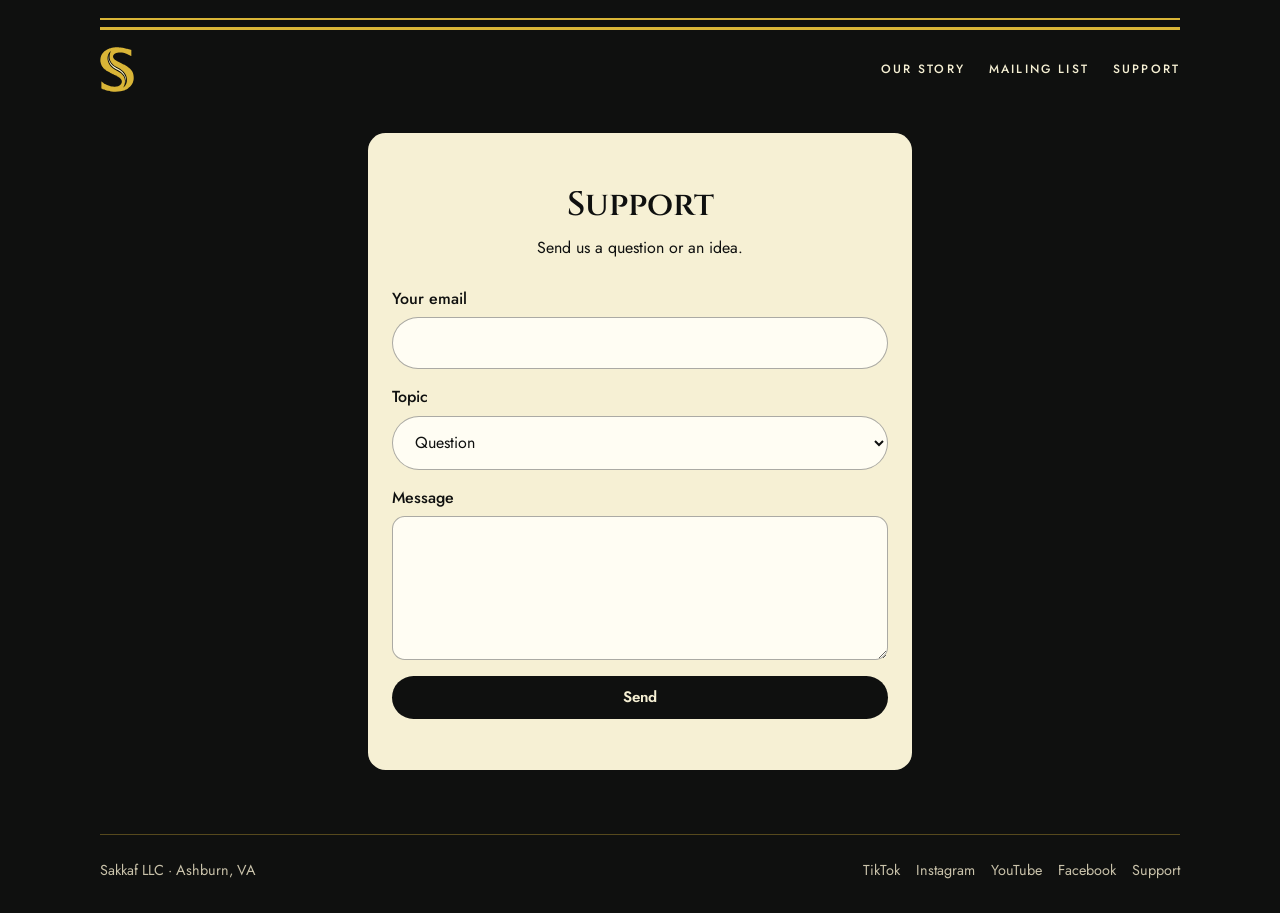
==== support.html @ 7d020c5b "Restyle site with new S logo and bag theme; add support page Remove product listings until launch.  " ====
<!DOCTYPE html>
<html lang="en">
  <head>
    <meta charset="UTF-8" />
    <meta name="viewport" content="width=device-width, initial-scale=1.0" />
    <title>Support | SAKKAF</title>
    <meta name="description" content="Contact Sakkaf Coffee &amp; Tea." />
    <meta name="theme-color" content="#0f100f" />
    <link rel="icon" href="/assets/sakkaf-mark.svg" type="image/svg+xml" />
    <link rel="stylesheet" href="/assets/theme.css" />
  </head>
  <body>
    <div class="wrap rules" aria-hidden="true"></div>
    <header class="wrap nav">
      <a href="/" aria-label="Sakkaf home"><img src="/assets/sakkaf-mark.svg" alt="" /></a>
      <nav aria-label="Primary">
        <a href="/#story">Our story</a>
        <a href="/#list">Mailing list</a>
        <a href="/support">Support</a>
      </nav>
    </header>

    <main class="wrap">
      <div class="card support" id="contact">
        <h2>Support</h2>
        <p>Send us a question or an idea.</p>
        <form action="https://formspree.io/f/xvkabewz" method="POST">
          <input type="hidden" name="app" value="Sakkaf Coffee website" />
          <input type="hidden" name="version" id="version" value="" />
          <label>Your email <input type="email" name="email" autocomplete="email" required /></label>
          <label>Topic
            <select name="topic" id="topic">
              <option value="question">Question</option>
              <option value="problem">Problem</option>
              <option value="feature">Feature idea</option>
            </select>
          </label>
          <label>Message <textarea name="message" required></textarea></label>
          <button class="btn" type="submit">Send</button>
        </form>
      </div>
    </main>

    <footer class="wrap foot">
      <p>Sakkaf LLC · Ashburn, VA</p>
      <nav aria-label="Social media and support">
        <a href="https://www.tiktok.com/@sakkaf.com" target="_blank" rel="noopener noreferrer">TikTok</a>
        <a href="https://www.instagram.com/sakkaf_coffee" target="_blank" rel="noopener noreferrer">Instagram</a>
        <a href="https://www.youtube.com/@sakkaf_coffee" target="_blank" rel="noopener noreferrer">YouTube</a>
        <a href="https://www.facebook.com/people/Sakkaf/61590856212764" target="_blank" rel="noopener noreferrer">Facebook</a>
        <a href="/support">Support</a>
      </nav>
    </footer>

    <script>
      (function () {
        const params = new URLSearchParams(location.search);
        const topic = document.getElementById("topic");
        const wanted = params.get("topic");
        if (Array.from(topic.options).some((o) => o.value === wanted)) topic.value = wanted;
        document.getElementById("version").value = params.get("v") || "";
      })();
    </script>
  </body>
</html>
---- assets/theme.css ----
@import url("https://fonts.googleapis.com/css2?family=Cinzel:wght@500;600&family=Jost:ital,wght@0,400;0,500;0,600;1,400&display=swap");

*, *::before, *::after { box-sizing: border-box; margin: 0; padding: 0; }

:root {
  --ink: #0f100f;
  --gold: #d9b537;
  --gold-soft: #e6c85c;
  --cream: #f6f0d4;
  --muted: #c9c2aa;
  --line: rgba(217, 181, 55, 0.35);
}

html { scroll-behavior: smooth; }

body {
  min-height: 100vh;
  display: flex;
  flex-direction: column;
  font-family: Jost, "Avenir Next", "Segoe UI", sans-serif;
  line-height: 1.55;
  background: var(--ink);
  color: var(--cream);
}

a { color: inherit; text-decoration: none; }
a:focus-visible, button:focus-visible, input:focus-visible, select:focus-visible, textarea:focus-visible {
  outline: 2px solid var(--gold); outline-offset: 3px;
}

.wrap { width: min(1080px, calc(100% - 2.5rem)); margin: 0 auto; }

.rules { padding-top: 1.1rem; }
.rules::before, .rules::after { content: ""; display: block; background: var(--gold); }
.rules::before { height: 2px; margin-bottom: 7px; }
.rules::after { height: 3px; }

.nav { display: flex; align-items: center; justify-content: space-between; gap: 1rem; padding: 1.1rem 0; }
.nav img { width: 2.1rem; display: block; }
.nav nav { display: flex; flex-wrap: wrap; gap: 1.5rem; font-size: 0.75rem; font-weight: 500; letter-spacing: 0.18em; text-transform: uppercase; }
.nav nav a:hover, .foot a:hover { color: var(--gold); }

main { flex: 1; }

h1, h2 { font-family: Cinzel, Georgia, serif; font-weight: 600; color: var(--gold); line-height: 1.2; }
h2 { font-size: clamp(1.5rem, 3.4vw, 2.1rem); }

.hero { display: flex; flex-direction: column; align-items: center; text-align: center; padding: 2.5rem 0 4.5rem; }
.hero .mark { width: min(38vw, 190px); }
.hero h1 { width: min(100%, 560px); margin-top: 2.2rem; }
.hero h1 img { display: block; width: 100%; }
.subtitle { margin-top: 0.9rem; color: var(--gold); font-size: clamp(1.15rem, 3.6vw, 1.9rem); letter-spacing: 0.08em; text-transform: uppercase; }
.lede { max-width: 34rem; margin-top: 1.6rem; font-size: 1.15rem; }
.short-rule { width: 4rem; height: 2px; margin-top: 2rem; background: var(--gold); }
.note { margin-top: 1.4rem; color: var(--muted); font-size: 0.8rem; font-weight: 500; letter-spacing: 0.2em; text-transform: uppercase; }

.btn {
  display: inline-block; padding: 0.85rem 1.5rem; border: 0; border-radius: 999px;
  background: var(--gold); color: var(--ink); font: 600 0.95rem/1 Jost, sans-serif; cursor: pointer;
}
.btn:hover { background: var(--gold-soft); }
.btn:disabled { opacity: 0.55; cursor: not-allowed; }
.hero .btn { margin-top: 1.8rem; }

.band { padding: 4rem 0; border-top: 1px solid var(--line); text-align: center; }
.band p { max-width: 36rem; margin: 1rem auto 0; color: var(--muted); font-size: 1.08rem; }
.band .story { color: var(--cream); font-style: italic; font-size: 1.3rem; }

.card { padding: 3.2rem 1.5rem; border-radius: 1.1rem; background: var(--cream); color: var(--ink); text-align: center; }
.card h2 { color: var(--ink); }
.card p { margin-top: 0.7rem; }
.list { padding: 1rem 0 4rem; }

.signup-form { display: flex; gap: 0.6rem; max-width: 32rem; margin: 1.5rem auto 0; }
.signup-form input { flex: 1; min-width: 0; }
input, select, textarea {
  padding: 0.85rem 1.1rem; border: 1px solid rgba(15, 16, 15, 0.35); border-radius: 999px;
  background: #fffdf3; color: var(--ink); font: 400 1rem Jost, sans-serif;
}
.card .btn { background: var(--ink); color: var(--cream); }
.signup-feedback { min-height: 1.55rem; }
.signup-feedback[data-state="error"] { color: #8a2f12; }

.support { max-width: 34rem; margin: 1.5rem auto 4rem; }
.support form { display: grid; gap: 1rem; margin-top: 1.6rem; text-align: left; }
.support label { display: grid; gap: 0.35rem; font-weight: 500; }
.support textarea { border-radius: 0.8rem; min-height: 9rem; resize: vertical; }

.foot { display: flex; flex-wrap: wrap; justify-content: space-between; gap: 1rem; padding: 1.5rem 0 2rem; border-top: 1px solid var(--line); color: var(--muted); font-size: 0.9rem; }
.foot nav { display: flex; flex-wrap: wrap; gap: 1rem; }

.sr-only { position: absolute; width: 1px; height: 1px; margin: -1px; overflow: hidden; clip: rect(0 0 0 0); white-space: nowrap; }

@media (max-width: 560px) {
  .signup-form { flex-direction: column; }
}
@media (prefers-reduced-motion: reduce) { html { scroll-behavior: auto; } }
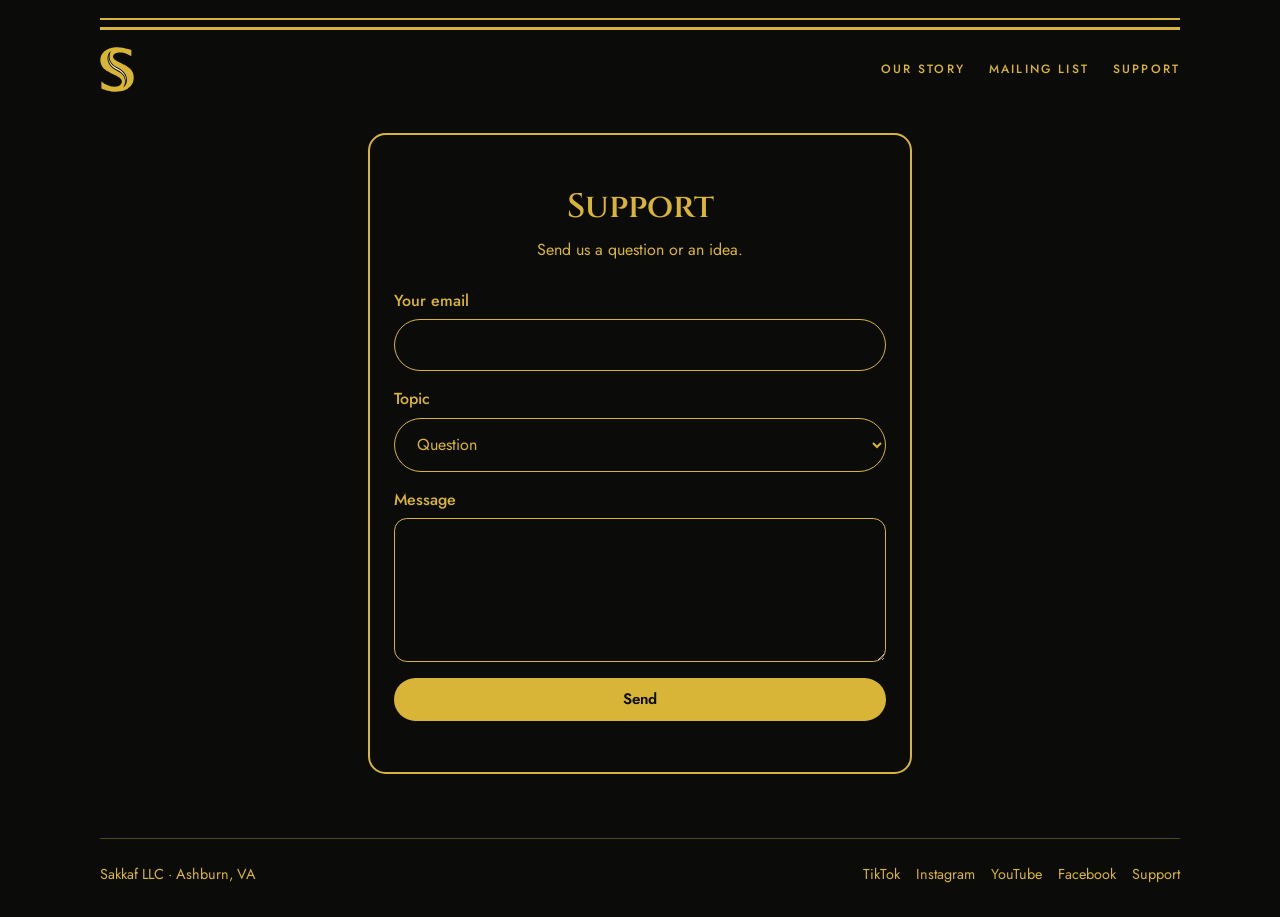
==== commit 26039c61: "Switch site theme to gold and black Co-Authored-By: Claude Sonnet 5.5 <noreply@anthropic.com>" ====
--- a/support.html
+++ b/support.html
@@ -5,7 +5,7 @@
     <meta name="viewport" content="width=device-width, initial-scale=1.0" />
     <title>Support | SAKKAF</title>
     <meta name="description" content="Contact Sakkaf Coffee &amp; Tea." />
-    <meta name="theme-color" content="#0f100f" />
+    <meta name="theme-color" content="#0b0b0a" />
     <link rel="icon" href="/assets/sakkaf-mark.svg" type="image/svg+xml" />
     <link rel="stylesheet" href="/assets/theme.css" />
   </head>
--- a/assets/theme.css
+++ b/assets/theme.css
@@ -3,11 +3,9 @@
 *, *::before, *::after { box-sizing: border-box; margin: 0; padding: 0; }
 
 :root {
-  --ink: #0f100f;
+  --ink: #0b0b0a;
   --gold: #d9b537;
   --gold-soft: #e6c85c;
-  --cream: #f6f0d4;
-  --muted: #c9c2aa;
   --line: rgba(217, 181, 55, 0.35);
 }
 
@@ -20,7 +18,7 @@
   font-family: Jost, "Avenir Next", "Segoe UI", sans-serif;
   line-height: 1.55;
   background: var(--ink);
-  color: var(--cream);
+  color: var(--gold);
 }
 
 a { color: inherit; text-decoration: none; }
@@ -38,7 +36,7 @@
 .nav { display: flex; align-items: center; justify-content: space-between; gap: 1rem; padding: 1.1rem 0; }
 .nav img { width: 2.1rem; display: block; }
 .nav nav { display: flex; flex-wrap: wrap; gap: 1.5rem; font-size: 0.75rem; font-weight: 500; letter-spacing: 0.18em; text-transform: uppercase; }
-.nav nav a:hover, .foot a:hover { color: var(--gold); }
+.nav nav a:hover, .foot a:hover { color: var(--gold-soft); text-decoration: underline; }
 
 main { flex: 1; }
 
@@ -52,7 +50,7 @@
 .subtitle { margin-top: 0.9rem; color: var(--gold); font-size: clamp(1.15rem, 3.6vw, 1.9rem); letter-spacing: 0.08em; text-transform: uppercase; }
 .lede { max-width: 34rem; margin-top: 1.6rem; font-size: 1.15rem; }
 .short-rule { width: 4rem; height: 2px; margin-top: 2rem; background: var(--gold); }
-.note { margin-top: 1.4rem; color: var(--muted); font-size: 0.8rem; font-weight: 500; letter-spacing: 0.2em; text-transform: uppercase; }
+.note { margin-top: 1.4rem; color: var(--gold); font-size: 0.8rem; font-weight: 500; letter-spacing: 0.2em; text-transform: uppercase; }
 
 .btn {
   display: inline-block; padding: 0.85rem 1.5rem; border: 0; border-radius: 999px;
@@ -63,30 +61,30 @@
 .hero .btn { margin-top: 1.8rem; }
 
 .band { padding: 4rem 0; border-top: 1px solid var(--line); text-align: center; }
-.band p { max-width: 36rem; margin: 1rem auto 0; color: var(--muted); font-size: 1.08rem; }
-.band .story { color: var(--cream); font-style: italic; font-size: 1.3rem; }
+.band p { max-width: 36rem; margin: 1rem auto 0; font-size: 1.08rem; }
+.band .story { font-style: italic; font-size: 1.3rem; }
 
-.card { padding: 3.2rem 1.5rem; border-radius: 1.1rem; background: var(--cream); color: var(--ink); text-align: center; }
-.card h2 { color: var(--ink); }
+.card { padding: 3.2rem 1.5rem; border: 2px solid var(--gold); border-radius: 1.1rem; text-align: center; }
 .card p { margin-top: 0.7rem; }
 .list { padding: 1rem 0 4rem; }
 
 .signup-form { display: flex; gap: 0.6rem; max-width: 32rem; margin: 1.5rem auto 0; }
 .signup-form input { flex: 1; min-width: 0; }
 input, select, textarea {
-  padding: 0.85rem 1.1rem; border: 1px solid rgba(15, 16, 15, 0.35); border-radius: 999px;
-  background: #fffdf3; color: var(--ink); font: 400 1rem Jost, sans-serif;
+  padding: 0.85rem 1.1rem; border: 1px solid var(--gold); border-radius: 999px;
+  background: var(--ink); color: var(--gold); font: 400 1rem Jost, sans-serif;
 }
-.card .btn { background: var(--ink); color: var(--cream); }
+input::placeholder { color: var(--gold); opacity: 0.65; }
+select { color-scheme: dark; }
 .signup-feedback { min-height: 1.55rem; }
-.signup-feedback[data-state="error"] { color: #8a2f12; }
+.signup-feedback[data-state="error"] { color: var(--gold-soft); font-weight: 600; }
 
 .support { max-width: 34rem; margin: 1.5rem auto 4rem; }
 .support form { display: grid; gap: 1rem; margin-top: 1.6rem; text-align: left; }
 .support label { display: grid; gap: 0.35rem; font-weight: 500; }
 .support textarea { border-radius: 0.8rem; min-height: 9rem; resize: vertical; }
 
-.foot { display: flex; flex-wrap: wrap; justify-content: space-between; gap: 1rem; padding: 1.5rem 0 2rem; border-top: 1px solid var(--line); color: var(--muted); font-size: 0.9rem; }
+.foot { display: flex; flex-wrap: wrap; justify-content: space-between; gap: 1rem; padding: 1.5rem 0 2rem; border-top: 1px solid var(--line); font-size: 0.9rem; }
 .foot nav { display: flex; flex-wrap: wrap; gap: 1rem; }
 
 .sr-only { position: absolute; width: 1px; height: 1px; margin: -1px; overflow: hidden; clip: rect(0 0 0 0); white-space: nowrap; }
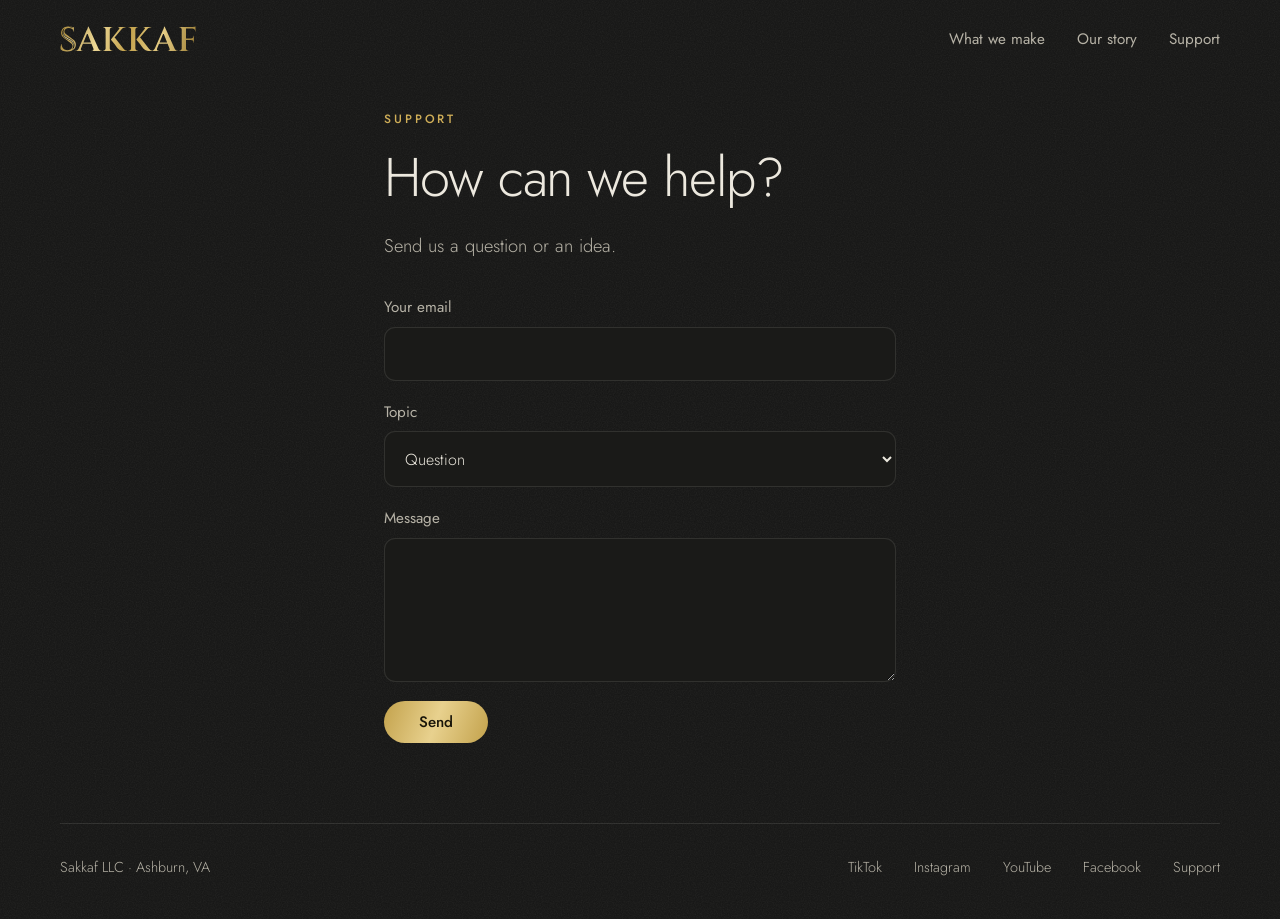
==== commit 9d0c7402: "Redesign site: matte background, gold foil logo, bag hero Co-Authored-By: Claude Sonnet 5.5 <noreply" ====
--- a/support.html
+++ b/support.html
@@ -5,25 +5,25 @@
     <meta name="viewport" content="width=device-width, initial-scale=1.0" />
     <title>Support | SAKKAF</title>
     <meta name="description" content="Contact Sakkaf Coffee &amp; Tea." />
-    <meta name="theme-color" content="#0b0b0a" />
+    <meta name="theme-color" content="#131312" />
     <link rel="icon" href="/assets/sakkaf-mark.svg" type="image/svg+xml" />
-    <link rel="stylesheet" href="/assets/theme.css" />
+    <link rel="stylesheet" href="/assets/theme.css?v=3" />
   </head>
   <body>
-    <div class="wrap rules" aria-hidden="true"></div>
     <header class="wrap nav">
-      <a href="/" aria-label="Sakkaf home"><img src="/assets/sakkaf-mark.svg" alt="" /></a>
+      <a class="brand" href="/"><img src="/assets/sakkaf-wordmark-foil.svg" alt="Sakkaf home" /></a>
       <nav aria-label="Primary">
+        <a href="/#offer">What we make</a>
         <a href="/#story">Our story</a>
-        <a href="/#list">Mailing list</a>
         <a href="/support">Support</a>
       </nav>
     </header>
 
     <main class="wrap">
-      <div class="card support" id="contact">
-        <h2>Support</h2>
-        <p>Send us a question or an idea.</p>
+      <div class="support" id="contact">
+        <p class="eyebrow">Support</p>
+        <h1>How can we help?</h1>
+        <p class="lede">Send us a question or an idea.</p>
         <form action="https://formspree.io/f/xvkabewz" method="POST">
           <input type="hidden" name="app" value="Sakkaf Coffee website" />
           <input type="hidden" name="version" id="version" value="" />
--- a/assets/theme.css
+++ b/assets/theme.css
@@ -1,12 +1,16 @@
-@import url("https://fonts.googleapis.com/css2?family=Cinzel:wght@500;600&family=Jost:ital,wght@0,400;0,500;0,600;1,400&display=swap");
+@import url("https://fonts.googleapis.com/css2?family=Jost:ital,wght@0,300;0,400;0,500;1,300&display=swap");
 
 *, *::before, *::after { box-sizing: border-box; margin: 0; padding: 0; }
 
 :root {
-  --ink: #0b0b0a;
-  --gold: #d9b537;
-  --gold-soft: #e6c85c;
-  --line: rgba(217, 181, 55, 0.35);
+  --matte: #131312;
+  --surface: #1a1a18;
+  --text: #ece8de;
+  --muted: #b6b2a6;
+  --gold: #cfae58;
+  --gold-light: #e6cd85;
+  --line: rgba(236, 232, 222, 0.11);
+  --grain: url("data:image/svg+xml,%3Csvg xmlns='http://www.w3.org/2000/svg' width='160' height='160'%3E%3Cfilter id='n'%3E%3CfeTurbulence type='fractalNoise' baseFrequency='.85' numOctaves='2' stitchTiles='stitch'/%3E%3CfeColorMatrix values='0 0 0 0 1 0 0 0 0 1 0 0 0 0 1 0 0 0 .07 0'/%3E%3C/filter%3E%3Crect width='100%25' height='100%25' filter='url(%23n)'/%3E%3C/svg%3E");
 }
 
 html { scroll-behavior: smooth; }
@@ -16,80 +20,94 @@
   display: flex;
   flex-direction: column;
   font-family: Jost, "Avenir Next", "Segoe UI", sans-serif;
-  line-height: 1.55;
-  background: var(--ink);
-  color: var(--gold);
+  font-weight: 300;
+  line-height: 1.6;
+  background: var(--grain), var(--matte);
+  color: var(--text);
+  -webkit-font-smoothing: antialiased;
 }
 
 a { color: inherit; text-decoration: none; }
 a:focus-visible, button:focus-visible, input:focus-visible, select:focus-visible, textarea:focus-visible {
-  outline: 2px solid var(--gold); outline-offset: 3px;
+  outline: 2px solid var(--gold-light); outline-offset: 3px;
 }
 
-.wrap { width: min(1080px, calc(100% - 2.5rem)); margin: 0 auto; }
+main { flex: 1; }
+.wrap { width: min(1160px, calc(100% - 3rem)); margin-inline: auto; }
 
-.rules { padding-top: 1.1rem; }
-.rules::before, .rules::after { content: ""; display: block; background: var(--gold); }
-.rules::before { height: 2px; margin-bottom: 7px; }
-.rules::after { height: 3px; }
+.nav { display: flex; align-items: center; justify-content: space-between; flex-wrap: wrap; gap: 1rem; padding-block: 1.6rem; }
+.brand img { display: block; width: 8.5rem; }
+.nav nav, .foot nav { display: flex; flex-wrap: wrap; gap: 0.5rem 2rem; }
+.nav nav { font-size: 0.95rem; font-weight: 400; color: var(--muted); }
+.nav a:hover, .foot a:hover { color: var(--gold-light); }
 
-.nav { display: flex; align-items: center; justify-content: space-between; gap: 1rem; padding: 1.1rem 0; }
-.nav img { width: 2.1rem; display: block; }
-.nav nav { display: flex; flex-wrap: wrap; gap: 1.5rem; font-size: 0.75rem; font-weight: 500; letter-spacing: 0.18em; text-transform: uppercase; }
-.nav nav a:hover, .foot a:hover { color: var(--gold-soft); text-decoration: underline; }
+h1, h2 { font-weight: 300; letter-spacing: -0.02em; line-height: 1.08; }
+h1 { font-size: clamp(2.7rem, 6vw, 4.9rem); }
+em { color: var(--gold-light); }
+.eyebrow { margin-bottom: 1.2rem; color: var(--gold); font-size: 0.75rem; font-weight: 500; letter-spacing: 0.24em; text-transform: uppercase; }
+.lede { max-width: 28rem; margin-top: 1.5rem; color: var(--muted); font-size: 1.15rem; }
 
-main { flex: 1; }
+.hero { display: grid; grid-template-columns: 1.1fr 0.9fr; align-items: center; gap: 3rem; padding-block: 3rem 6rem; }
 
-h1, h2 { font-family: Cinzel, Georgia, serif; font-weight: 600; color: var(--gold); line-height: 1.2; }
-h2 { font-size: clamp(1.5rem, 3.4vw, 2.1rem); }
+.signup-form { display: flex; gap: 0.4rem; max-width: 29rem; margin-top: 2rem; padding: 0.35rem; border: 1px solid var(--line); border-radius: 999px; background: var(--surface); }
+.signup-form:focus-within { border-color: var(--gold); }
+.signup-form input { flex: 1; min-width: 0; padding: 0.6rem 1.1rem; border: 0; background: transparent; color: var(--text); font: 300 1rem Jost, sans-serif; }
+.signup-form input::placeholder { color: var(--muted); }
+.btn { padding: 0.85rem 1.5rem; border: 0; border-radius: 999px; background: linear-gradient(110deg, #c3a24c, #e8d18e 50%, #c3a24c); color: #191509; font: 500 0.95rem/1 Jost, sans-serif; cursor: pointer; }
+.btn:hover { filter: brightness(1.08); }
+.btn:disabled { opacity: 0.55; cursor: not-allowed; }
+.signup-feedback { min-height: 1.6rem; margin-top: 0.8rem; color: var(--gold-light); }
+.signup-feedback[data-state="error"] { color: #f0a58c; }
 
-.hero { display: flex; flex-direction: column; align-items: center; text-align: center; padding: 2.5rem 0 4.5rem; }
-.hero .mark { width: min(38vw, 190px); }
-.hero h1 { width: min(100%, 560px); margin-top: 2.2rem; }
-.hero h1 img { display: block; width: 100%; }
-.subtitle { margin-top: 0.9rem; color: var(--gold); font-size: clamp(1.15rem, 3.6vw, 1.9rem); letter-spacing: 0.08em; text-transform: uppercase; }
-.lede { max-width: 34rem; margin-top: 1.6rem; font-size: 1.15rem; }
-.short-rule { width: 4rem; height: 2px; margin-top: 2rem; background: var(--gold); }
-.note { margin-top: 1.4rem; color: var(--gold); font-size: 0.8rem; font-weight: 500; letter-spacing: 0.2em; text-transform: uppercase; }
+/* A matte pouch carrying the gold logo, drawn in CSS. */
+.stage { position: relative; display: flex; justify-content: center; padding-bottom: 1.5rem; background: radial-gradient(ellipse 60% 52% at 50% 46%, rgba(236, 232, 222, 0.09), transparent 70%); }
+.stage::after { content: ""; position: absolute; bottom: 0; width: 70%; height: 2.6rem; border-radius: 50%; background: rgba(0, 0, 0, 0.75); filter: blur(18px); }
+.bag {
+  position: relative; z-index: 1;
+  display: flex; flex-direction: column; align-items: center; justify-content: center;
+  width: min(100%, 22rem); aspect-ratio: 2 / 3; padding: 3rem 2rem 2rem;
+  border-radius: 0.5rem 0.5rem 1.4rem 1.4rem;
+  background:
+    var(--grain),
+    linear-gradient(98deg, #0b0b0b 0%, #242422 9%, #191918 24%, #1d1d1b 62%, #121211 90%, #1b1b19 96%, #0a0a0a 100%);
+  box-shadow: inset 0 1px 0 rgba(255, 255, 255, 0.08), inset 0 -2.5rem 2.5rem -1.5rem rgba(0, 0, 0, 0.6), 0 2.5rem 4rem rgba(0, 0, 0, 0.45);
+}
+.bag::before { content: ""; position: absolute; inset: 0 0 auto; height: 2.1rem; border-radius: inherit; border-bottom: 1px solid rgba(0, 0, 0, 0.6); background: repeating-linear-gradient(90deg, rgba(255, 255, 255, 0.045) 0 2px, transparent 2px 5px); }
+.bag::after { content: ""; position: absolute; top: 3.2rem; left: 0; right: 0; height: 3px; background: rgba(0, 0, 0, 0.45); box-shadow: 0 1px 0 rgba(255, 255, 255, 0.06); }
+.bag-mark { width: 42%; }
+.bag-word { width: 82%; margin-top: 1.8rem; }
+.bag span { margin-top: 0.6rem; color: var(--gold); font-size: 0.8rem; font-weight: 400; letter-spacing: 0.34em; text-transform: uppercase; }
 
-.btn {
-  display: inline-block; padding: 0.85rem 1.5rem; border: 0; border-radius: 999px;
-  background: var(--gold); color: var(--ink); font: 600 0.95rem/1 Jost, sans-serif; cursor: pointer;
-}
-.btn:hover { background: var(--gold-soft); }
-.btn:disabled { opacity: 0.55; cursor: not-allowed; }
-.hero .btn { margin-top: 1.8rem; }
+.offer { display: grid; grid-template-columns: repeat(3, 1fr); gap: 1.25rem; padding-block: 2rem; }
+.offer article { padding: 2.2rem 1.8rem 2.4rem; border: 1px solid var(--line); border-radius: 1.2rem; background: var(--surface); }
+.offer article::before { content: ""; display: block; width: 2rem; height: 1px; margin-bottom: 2.4rem; background: var(--gold); }
+.offer h2 { font-size: 1.55rem; }
+.offer p { margin-top: 0.8rem; color: var(--muted); }
 
-.band { padding: 4rem 0; border-top: 1px solid var(--line); text-align: center; }
-.band p { max-width: 36rem; margin: 1rem auto 0; font-size: 1.08rem; }
-.band .story { font-style: italic; font-size: 1.3rem; }
+.story { padding-block: 7rem; text-align: center; }
+.story h2 { max-width: 18ch; margin-inline: auto; font-size: clamp(2.2rem, 5vw, 3.8rem); }
+.story h2 + p { margin-top: 1.5rem; color: var(--muted); font-size: 1.15rem; }
 
-.card { padding: 3.2rem 1.5rem; border: 2px solid var(--gold); border-radius: 1.1rem; text-align: center; }
-.card p { margin-top: 0.7rem; }
-.list { padding: 1rem 0 4rem; }
+.support { max-width: 32rem; margin: 2rem auto 5rem; }
+.support h1 { font-size: clamp(2.4rem, 5vw, 3.4rem); }
+.support form { display: grid; gap: 1.2rem; margin-top: 2.2rem; }
+.support label { display: grid; gap: 0.45rem; color: var(--muted); font-size: 0.95rem; font-weight: 400; }
+.support input, .support select, .support textarea { padding: 0.9rem 1rem; border: 1px solid var(--line); border-radius: 0.7rem; background: var(--surface); color: var(--text); font: 300 1rem Jost, sans-serif; color-scheme: dark; }
+.support textarea { min-height: 9rem; resize: vertical; }
+.support .btn { justify-self: start; padding-inline: 2.2rem; }
 
-.signup-form { display: flex; gap: 0.6rem; max-width: 32rem; margin: 1.5rem auto 0; }
-.signup-form input { flex: 1; min-width: 0; }
-input, select, textarea {
-  padding: 0.85rem 1.1rem; border: 1px solid var(--gold); border-radius: 999px;
-  background: var(--ink); color: var(--gold); font: 400 1rem Jost, sans-serif;
-}
-input::placeholder { color: var(--gold); opacity: 0.65; }
-select { color-scheme: dark; }
-.signup-feedback { min-height: 1.55rem; }
-.signup-feedback[data-state="error"] { color: var(--gold-soft); font-weight: 600; }
-
-.support { max-width: 34rem; margin: 1.5rem auto 4rem; }
-.support form { display: grid; gap: 1rem; margin-top: 1.6rem; text-align: left; }
-.support label { display: grid; gap: 0.35rem; font-weight: 500; }
-.support textarea { border-radius: 0.8rem; min-height: 9rem; resize: vertical; }
-
-.foot { display: flex; flex-wrap: wrap; justify-content: space-between; gap: 1rem; padding: 1.5rem 0 2rem; border-top: 1px solid var(--line); font-size: 0.9rem; }
-.foot nav { display: flex; flex-wrap: wrap; gap: 1rem; }
+.foot { display: flex; flex-wrap: wrap; justify-content: space-between; gap: 1rem; padding-block: 2rem 2.5rem; border-top: 1px solid var(--line); color: var(--muted); font-size: 0.9rem; }
 
 .sr-only { position: absolute; width: 1px; height: 1px; margin: -1px; overflow: hidden; clip: rect(0 0 0 0); white-space: nowrap; }
 
-@media (max-width: 560px) {
-  .signup-form { flex-direction: column; }
+@media (max-width: 820px) {
+  .hero { grid-template-columns: 1fr; padding-block: 1.5rem 4rem; }
+  .offer { grid-template-columns: 1fr; }
+  .bag { width: min(78%, 20rem); }
+  .story { padding-block: 5rem; }
+}
+@media (max-width: 480px) {
+  .signup-form { flex-direction: column; padding: 0; border: 0; background: none; }
+  .signup-form input { flex: none; padding-block: 0.85rem; border: 1px solid var(--line); border-radius: 999px; background: var(--surface); }
 }
 @media (prefers-reduced-motion: reduce) { html { scroll-behavior: auto; } }
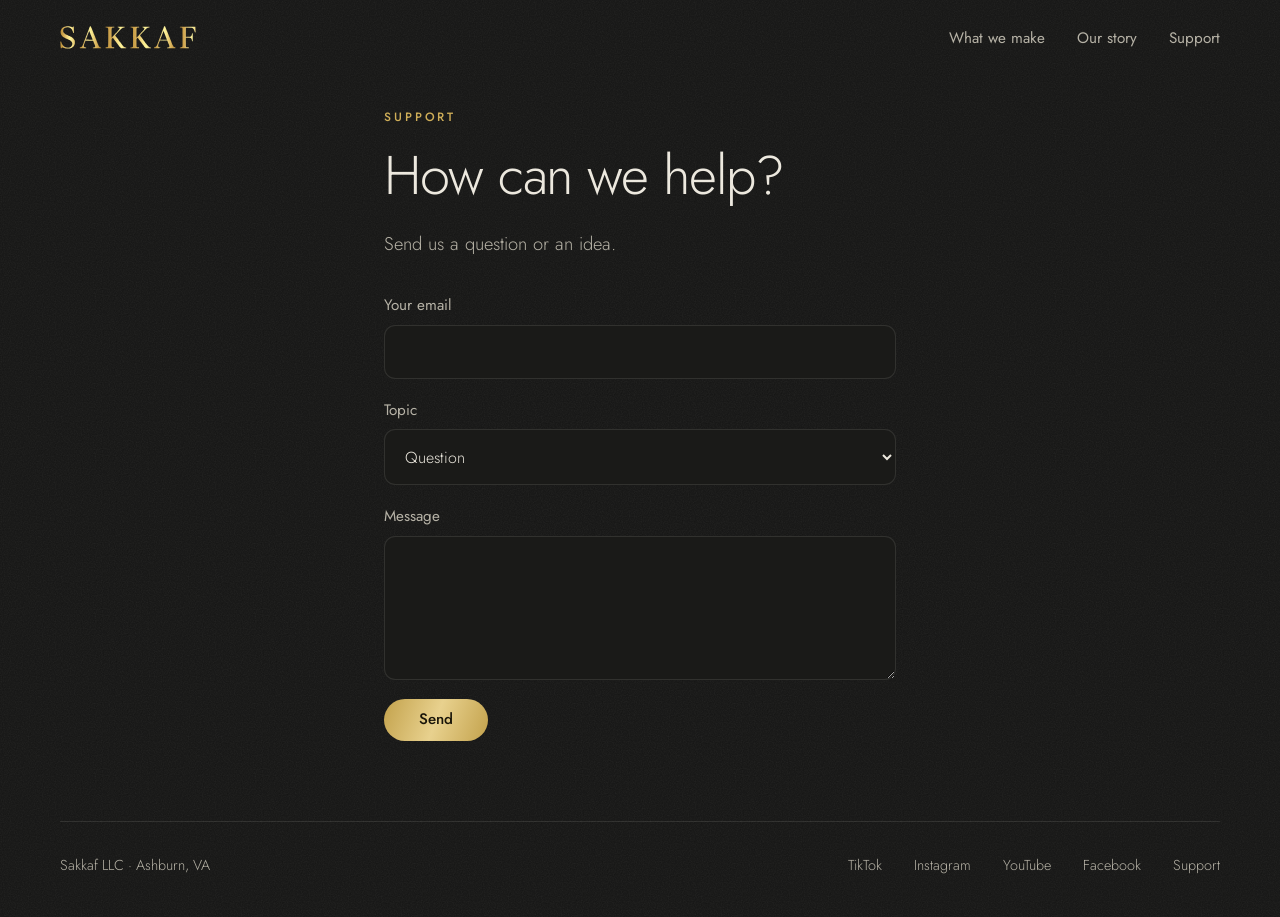
==== commit f9bebd68: "Update theme styles and documentation - Increased width of .bag-mark from 42% to 74% for better visi" ====
--- a/support.html
+++ b/support.html
@@ -7,7 +7,7 @@
     <meta name="description" content="Contact Sakkaf Coffee &amp; Tea." />
     <meta name="theme-color" content="#131312" />
     <link rel="icon" href="/assets/sakkaf-mark.svg" type="image/svg+xml" />
-    <link rel="stylesheet" href="/assets/theme.css?v=3" />
+    <link rel="stylesheet" href="/assets/theme.css?v=4" />
   </head>
   <body>
     <header class="wrap nav">
--- a/assets/theme.css
+++ b/assets/theme.css
@@ -74,7 +74,7 @@
 }
 .bag::before { content: ""; position: absolute; inset: 0 0 auto; height: 2.1rem; border-radius: inherit; border-bottom: 1px solid rgba(0, 0, 0, 0.6); background: repeating-linear-gradient(90deg, rgba(255, 255, 255, 0.045) 0 2px, transparent 2px 5px); }
 .bag::after { content: ""; position: absolute; top: 3.2rem; left: 0; right: 0; height: 3px; background: rgba(0, 0, 0, 0.45); box-shadow: 0 1px 0 rgba(255, 255, 255, 0.06); }
-.bag-mark { width: 42%; }
+.bag-mark { width: 74%; }
 .bag-word { width: 82%; margin-top: 1.8rem; }
 .bag span { margin-top: 0.6rem; color: var(--gold); font-size: 0.8rem; font-weight: 400; letter-spacing: 0.34em; text-transform: uppercase; }
 
